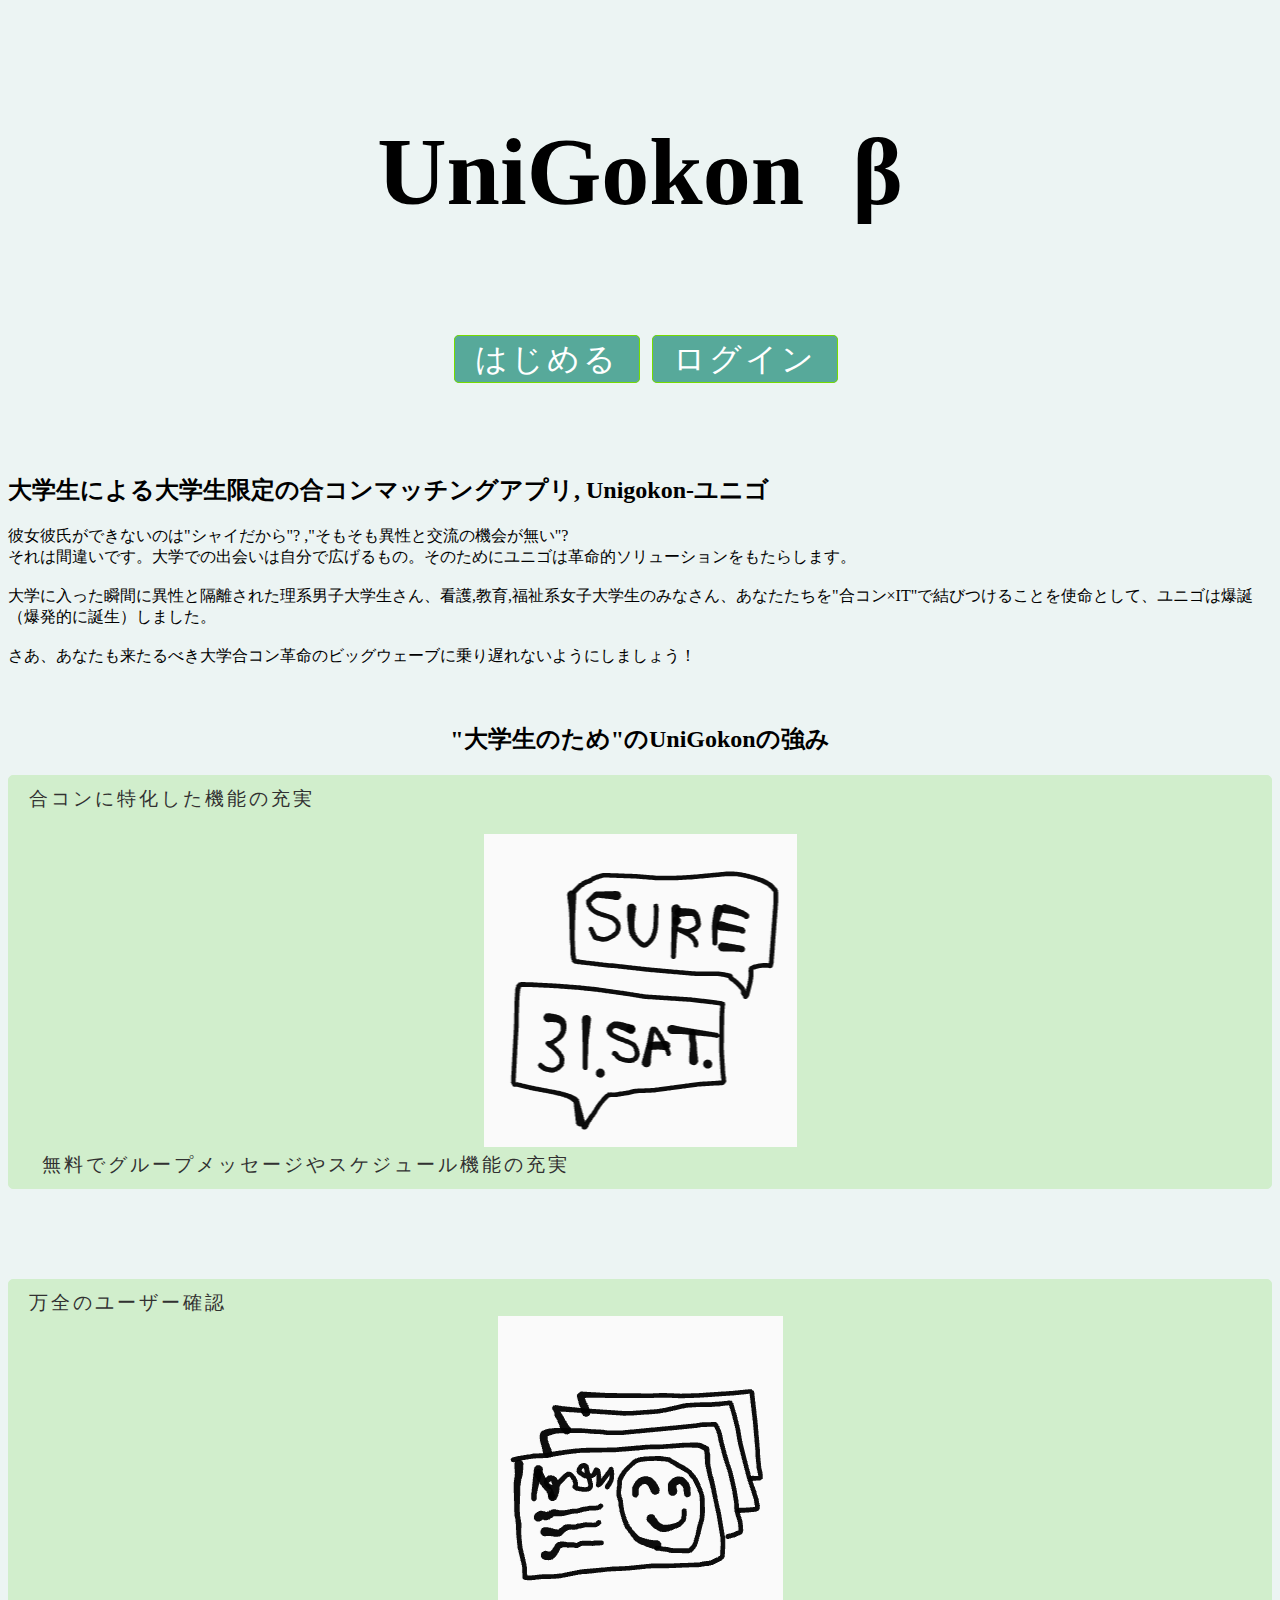
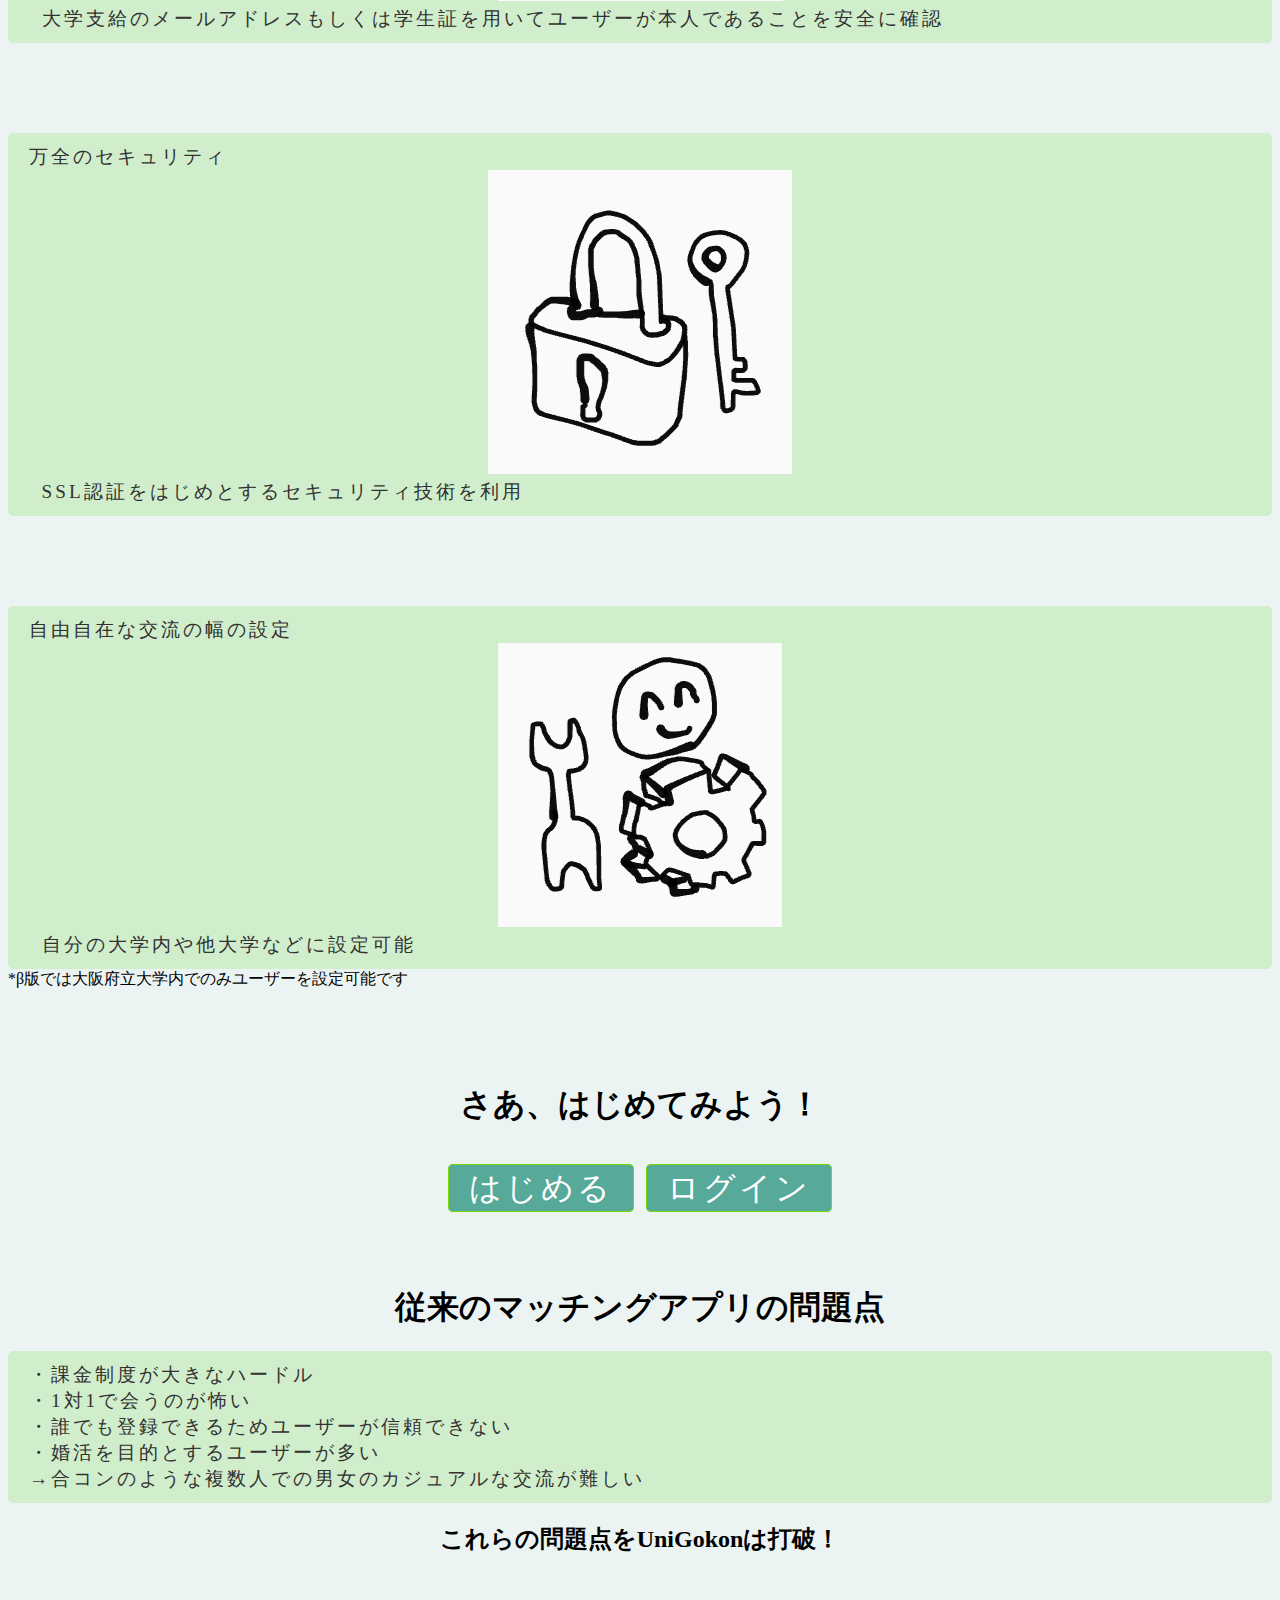
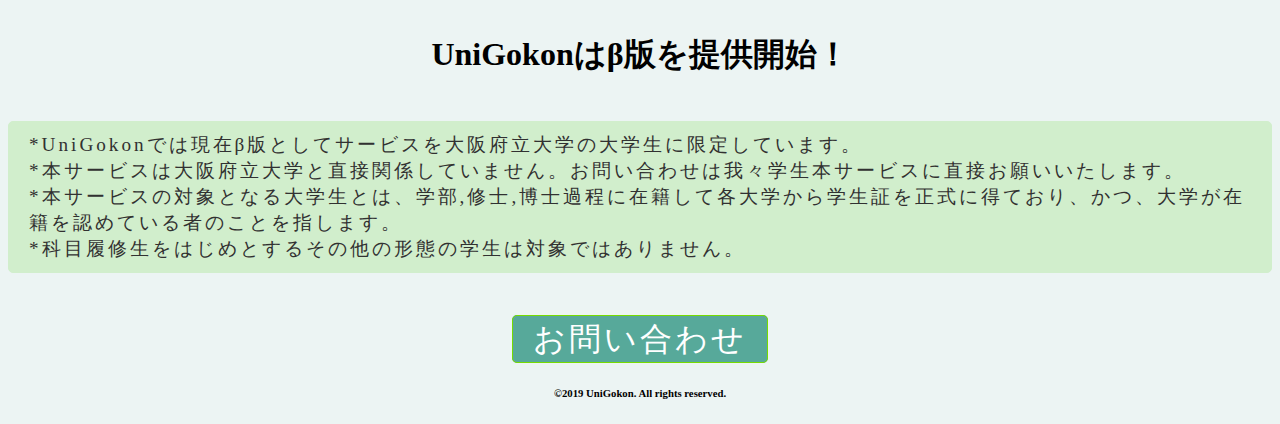
==== index.html @ 5c83e82b "first commit" ====
<!doctype html>
<html lang="en">
  <head>
    <meta charset="utf-8">
    <title>UniGokon β 大学生限定の合コンマッチング</title>
    <meta name="description" content="UniGokonユニゴ">
    <meta name="author" content="SitePoint">
    <link rel="stylesheet" href="unigokon.css?v=1.0">
    <!--[if lt IE 9]>
    <script src="https://cdnjs.cloudflare.com/ajax/libs/html5shiv/3.7.3/html5shiv.js"></script>
  <![endif]-->
  </head>
  <header>
    <br>
    <br>
    <br>
    <br>
    <br>
    <br>
    <center>
    <span id='logo'>
      <b>UniGokon&ensp;β</b>
      <br>
      <br>
    </span>
    <center>&ensp;
    <span id='startbutton'>はじめる</span>&ensp;
    <span id='login1'>ログイン</span>
    </center>
  </header>
  <body>
    <br>
    <br>
    <br>
    <br>
    <h2>大学生による大学生限定の合コンマッチングアプリ, Unigokon-ユニゴ</h2>彼女彼氏ができないのは"シャイだから"? ,"そもそも異性と交流の機会が無い"?
    <br>それは間違いです。大学での出会いは自分で広げるもの。そのためにユニゴは革命的ソリューションをもたらします。
    <br>
    <br>大学に入った瞬間に異性と隔離された理系男子大学生さん、看護,教育,福祉系女子大学生のみなさん、あなたたちを"合コン×IT"で結びつけることを使命として、ユニゴは爆誕（爆発的に誕生）しました。 
    <br>
    <br>さあ、あなたも来たるべき大学合コン革命のビッグウェーブに乗り遅れないようにしましょう！ 
    <br>
    <br>
    <br>
    <center>
    <h2>"大学生のため"のUniGokonの強み</h2>
    </center>
    <div id='adv1'>合コンに特化した機能の充実
      <br>
      <br>
      <center>
      <img src='images/adv1.png'>
      </center>&ensp;無料でグループメッセージやスケジュール機能の充実
      <br>
    </div>
    <br>
    <br>
    <br>
    <br>
    <br>
    <div id='adv2'>万全のユーザー確認
      <br>
      <center>
      <img src='images/adv2.png'>
      </center>&ensp;大学支給のメールアドレスもしくは学生証を用いてユーザーが本人であることを安全に確認
    </div>
    <br>
    <br>
    <br>
    <br>
    <br>
    <div id='adv3'>万全のセキュリティ
      <br>
      <center>
      <img src='images/adv3.png'>
      </center>&ensp;SSL認証をはじめとするセキュリティ技術を利用
    </div>
    <br>
    <br>
    <br>
    <br>
    <br>
    <div id='adv4'>自由自在な交流の幅の設定
      <br>
      <center>
      <img src='images/adv4.png'>
      </center>&ensp;自分の大学内や他大学などに設定可能
    </div>*β版では大阪府立大学内でのみユーザーを設定可能です
    <br>
    <br>
    <br>
    <br>
    <br>
    <center>
    <h1>さあ、はじめてみよう！
    <h1>
    </center>
    <br>
    <center>
    <span id='startbutton2'>はじめる</span>&ensp;
    <span id='login2'>ログイン</span>
    </center>
    <br>
    <br>
    <br>
    <center>
    <h1>従来のマッチングアプリの問題点
    </h1>
    </center>
    <div id='conventionaldrawbacks'>・課金制度が大きなハードル 
      <br>・1対1で会うのが怖い 
      <br>・誰でも登録できるためユーザーが信頼できない 
      <br>・婚活を目的とするユーザーが多い
      <br>→合コンのような複数人での男女のカジュアルな交流が難しい
      <br>
    </div>
    <center>
    <h2>これらの問題点をUniGokonは打破！</h2>
    </center>
    <br>
    <br>
    <center>
    <h1>UniGokonはβ版を提供開始！
    </h1>
    </center>
    <h6 id='importantnotes'>*UniGokonでは現在β版としてサービスを大阪府立大学の大学生に限定しています。
      <br>*本サービスは大阪府立大学と直接関係していません。お問い合わせは我々学生本サービスに直接お願いいたします。
      <br>*本サービスの対象となる大学生とは、学部,修士,博士過程に在籍して各大学から学生証を正式に得ており、かつ、大学が在籍を認めている者のことを指します。
      <br>*科目履修生をはじめとするその他の形態の学生は対象ではありません。
    </h6>
    <center>
    <span id='contactus'>お問い合わせ</span>
    </center>
    <center>
    <h6>©2019 UniGokon. All rights reserved.</h6>
    </center>
    <script>
    
    
    function moveto(cssid,wheretogo){
        document.getElementById(cssid).onclick = function(){
            window.location.href = wheretogo;
        };
        
    };
    
        
    moveto('startbutton','getstarted.html')
    moveto('startbutton2','getstarted.html')
    moveto('login1','auth.html')
    moveto('login2','auth.html')
    moveto('contactus','contactus.html')
    
    function notyet(cssid){
       document.getElementById(cssid).onclick = function() {
        alert('まことに遺憾ながらこの機能はまだ実装していません ID:'+cssid)

    };};
        
        
        notyet('contactus')
    /*notyet('startbutton');
    notyet('login1');
    notyet('login2');
    notyet('startbutton2');
    notyet('contactus')*/
    
    /*はじめるとログインはページ分ける
    
    はじめる　では利用規約のページからのauth.htmlに飛ばす
    
    */

       
       </script>
  </body>
</html>
---- unigokon.css ----
body {
  background-color: #ecf4f3;
}

#startbutton, #startbutton2, #login1, #login2, #contactus {
  background-color: #57a99a;
  font-size: 200%;
  /*フォントサイズの調整*/
  color: white;
  /*文字色の変更*/
  padding-top: 5px;
  /*文字上部に余白*/
  padding-bottom: 5px;
  /*文字下部に余白*/
  padding-left: 20px;
  /*文字左側に余白*/
  padding-right: 20px;
  /*文字右側に余白*/
  border: 1px solid #76db01;
  /*文字の周りに線を描く*/
  border-radius: 5px;
  /*線の角に丸みを付ける*/
  letter-spacing: 3px;
  /*文字と文字の間隔をあける*/
  font-weight: 400;
  /*文字の太さの変更*/
}

#conventionaldrawbacks, #adv1, #adv2, #adv3, #adv4, #importantnotes {
  background-color: #d1eecc;
  font-size: 120%;
  /*フォントサイズの調整*/
  color: #313131;
  /*文字色の変更*/
  padding-top: 10px;
  /*文字上部に余白*/
  padding-bottom: 10px;
  /*文字下部に余白*/
  padding-left: 20px;
  /*文字左側に余白*/
  padding-right: 20px;
  /*文字右側に余白*/
  border: 1px solid #d1eecc;
  /*文字の周りに線を描く*/
  border-radius: 5px;
  /*線の角に丸みを付ける*/
  letter-spacing: 3px;
  /*文字と文字の間隔をあける*/
  font-weight: 400;
  /*文字の太さの変更*/
}

#logo {
  font-size: 600%;
}
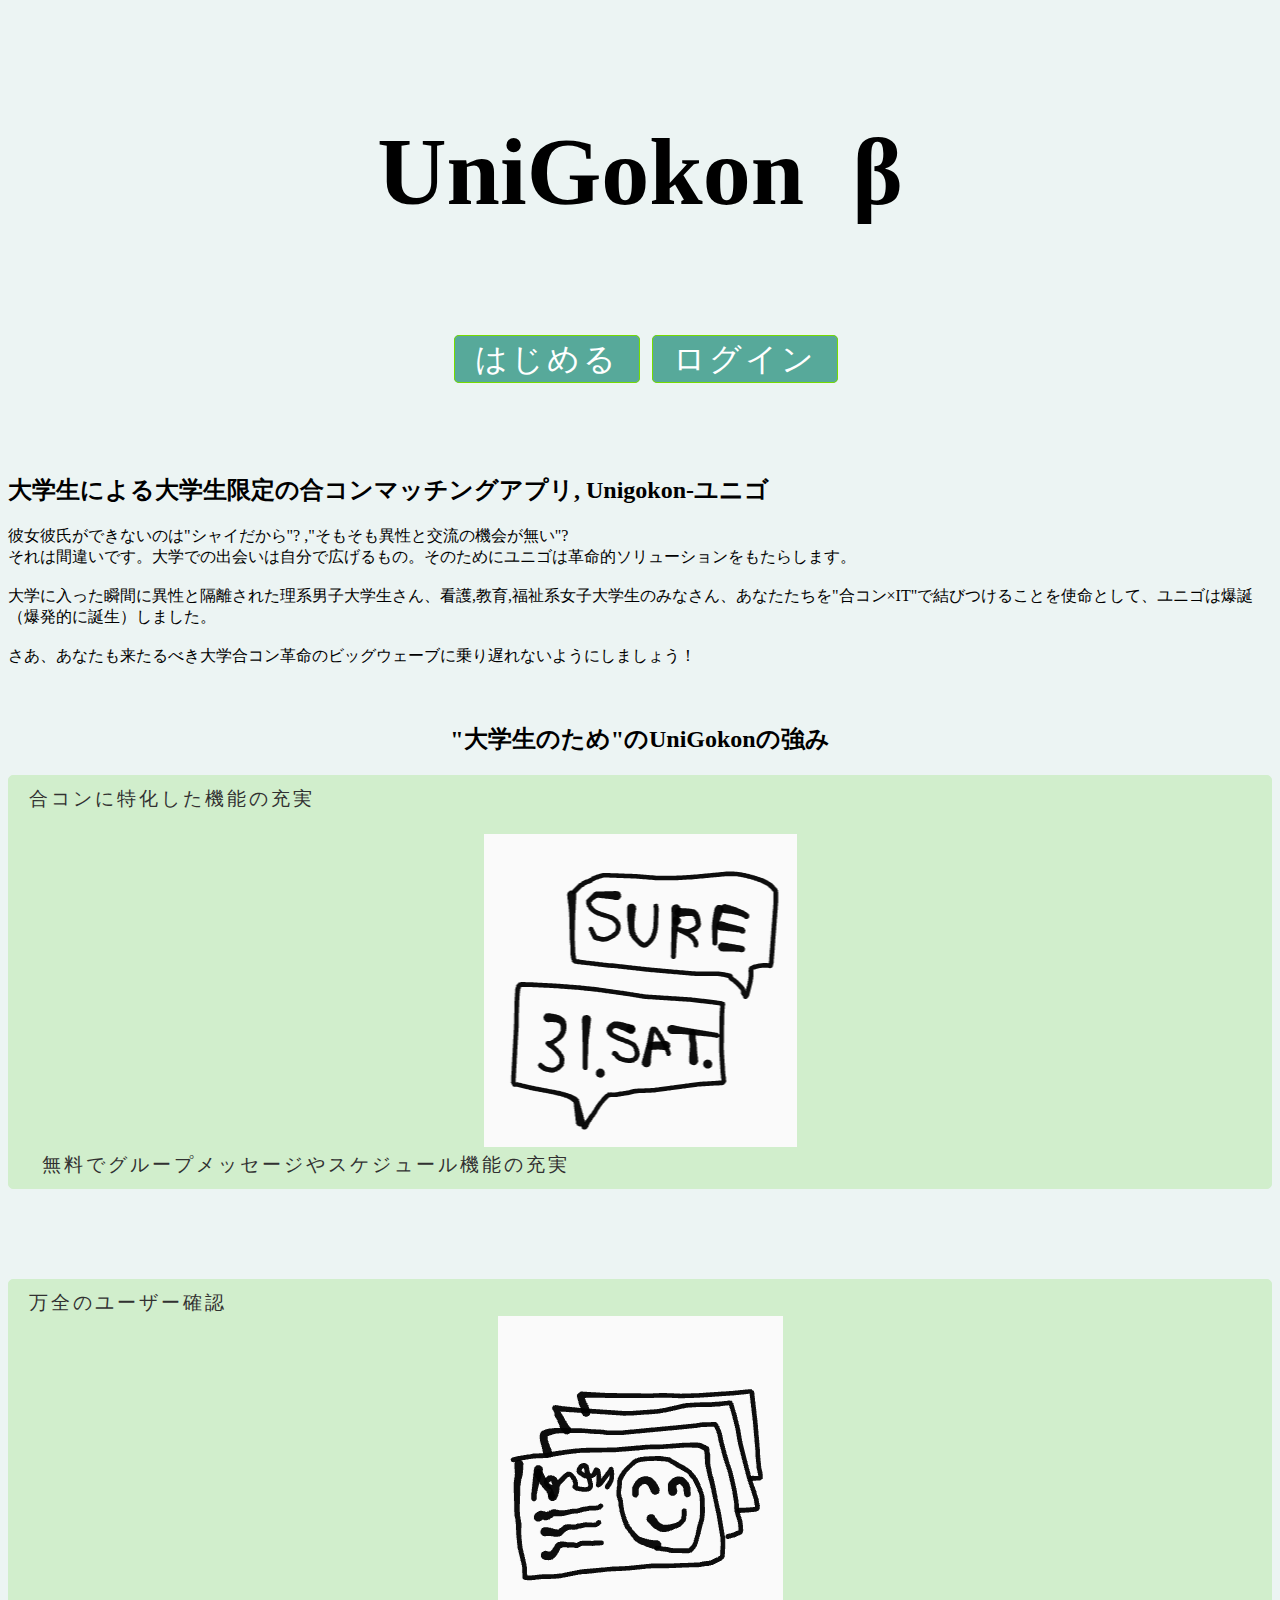
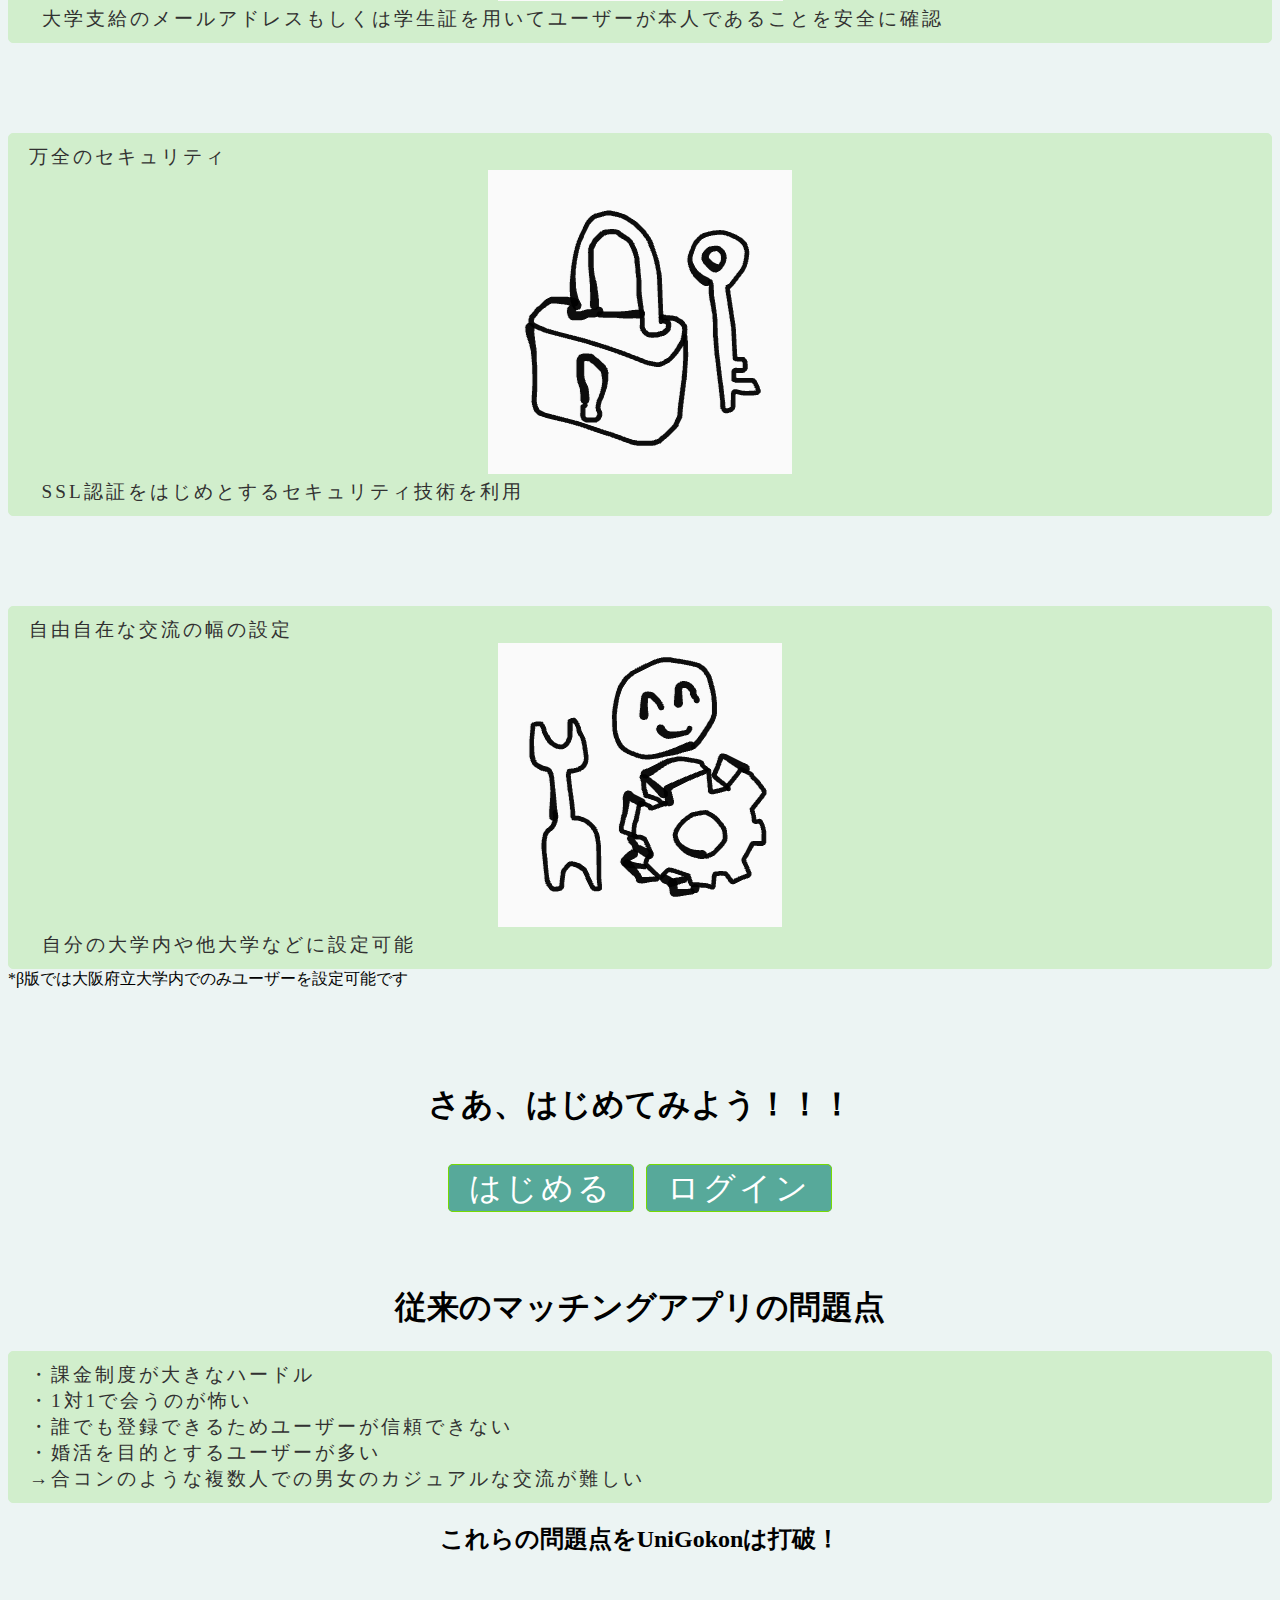
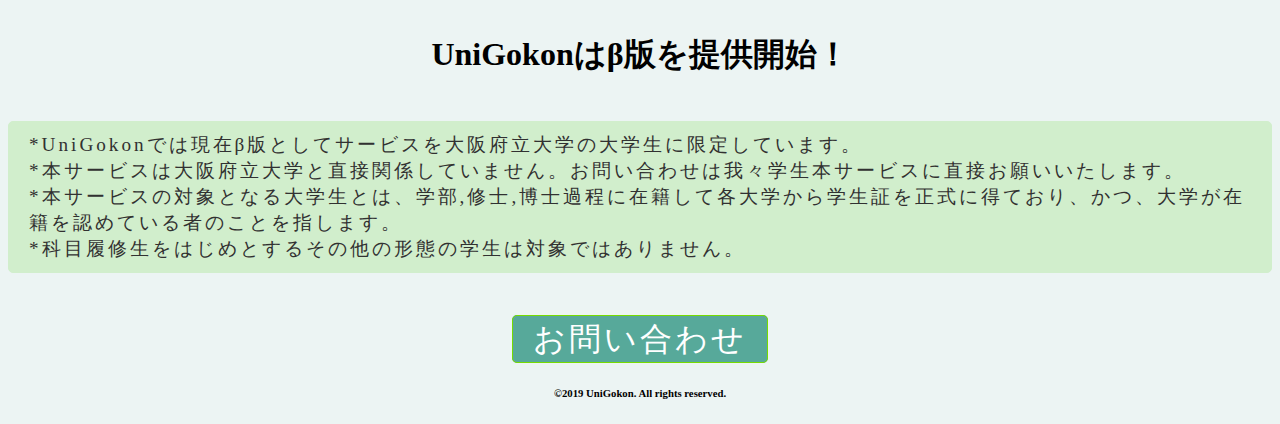
==== commit c99b06ac: "first" ====
--- a/index.html
+++ b/index.html
@@ -92,7 +92,7 @@
     <br>
     <br>
     <center>
-    <h1>さあ、はじめてみよう！
+    <h1>さあ、はじめてみよう！！！
     <h1>
     </center>
     <br>
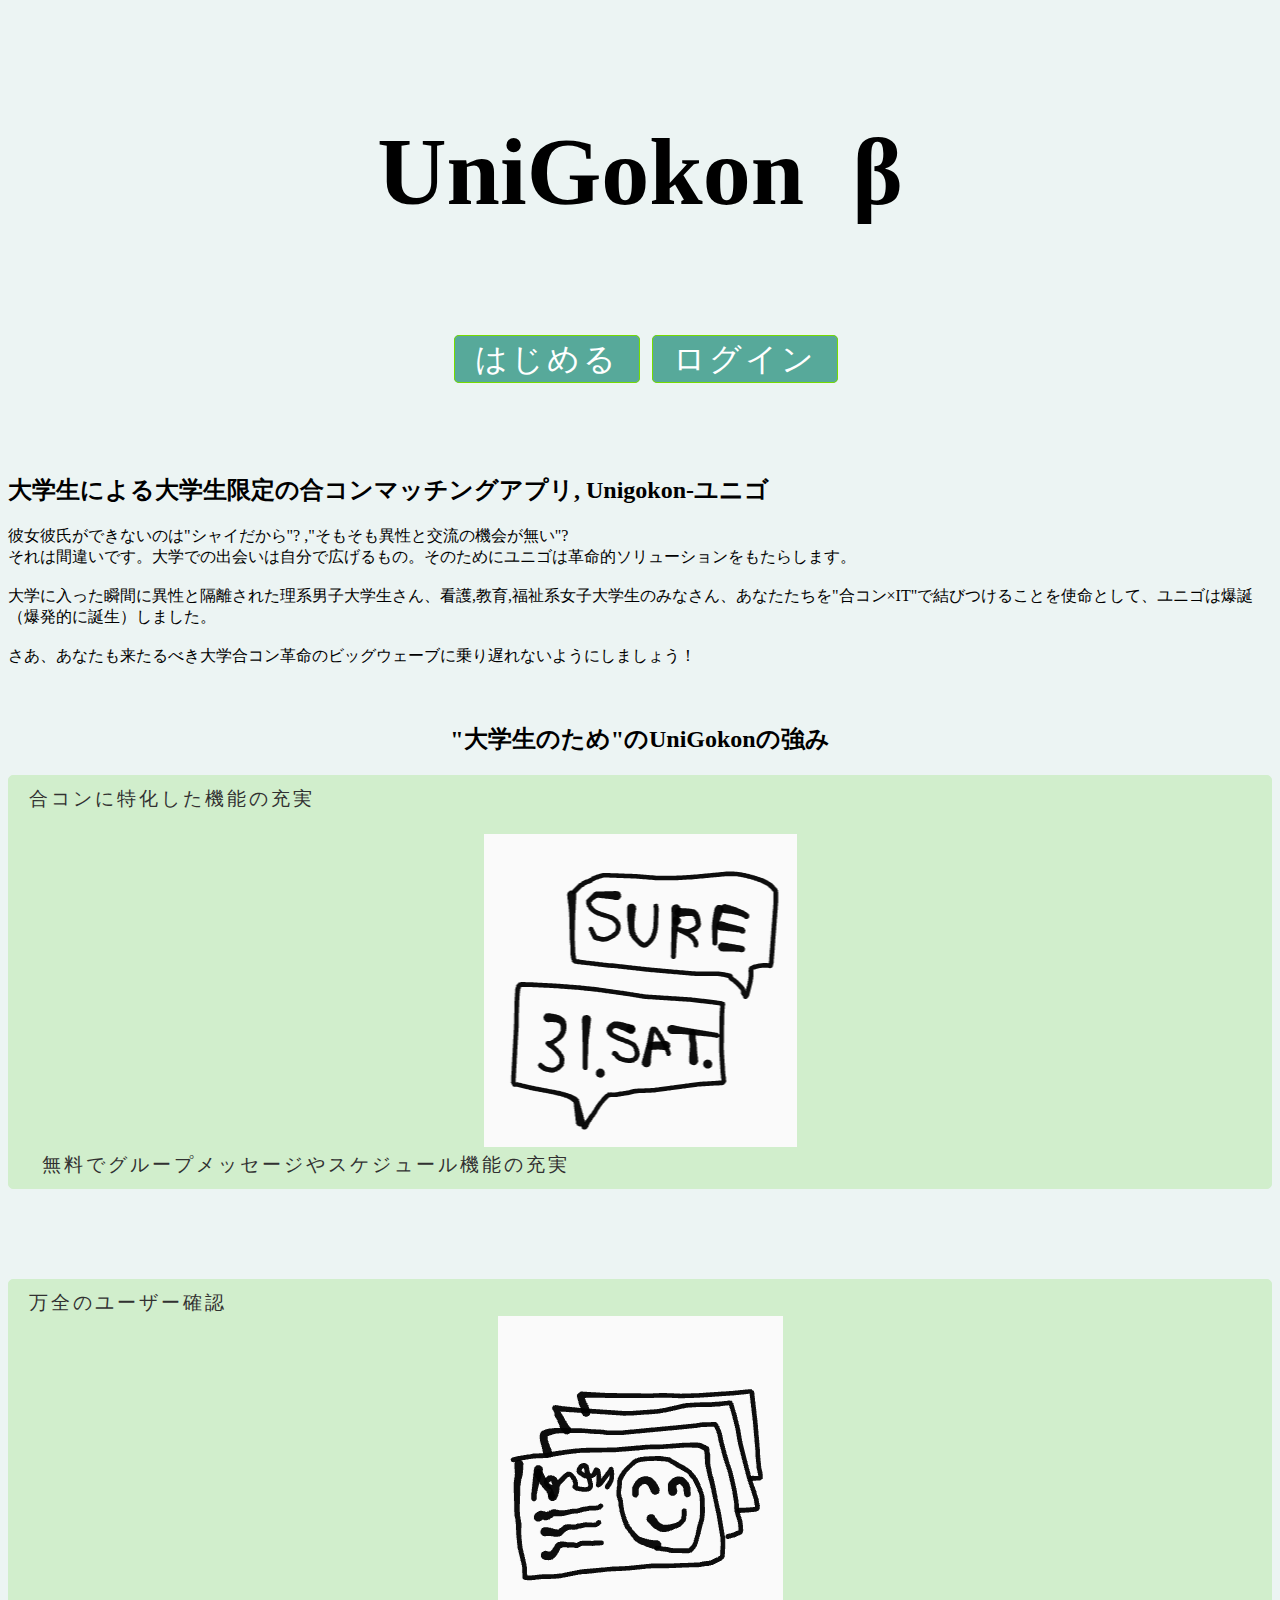
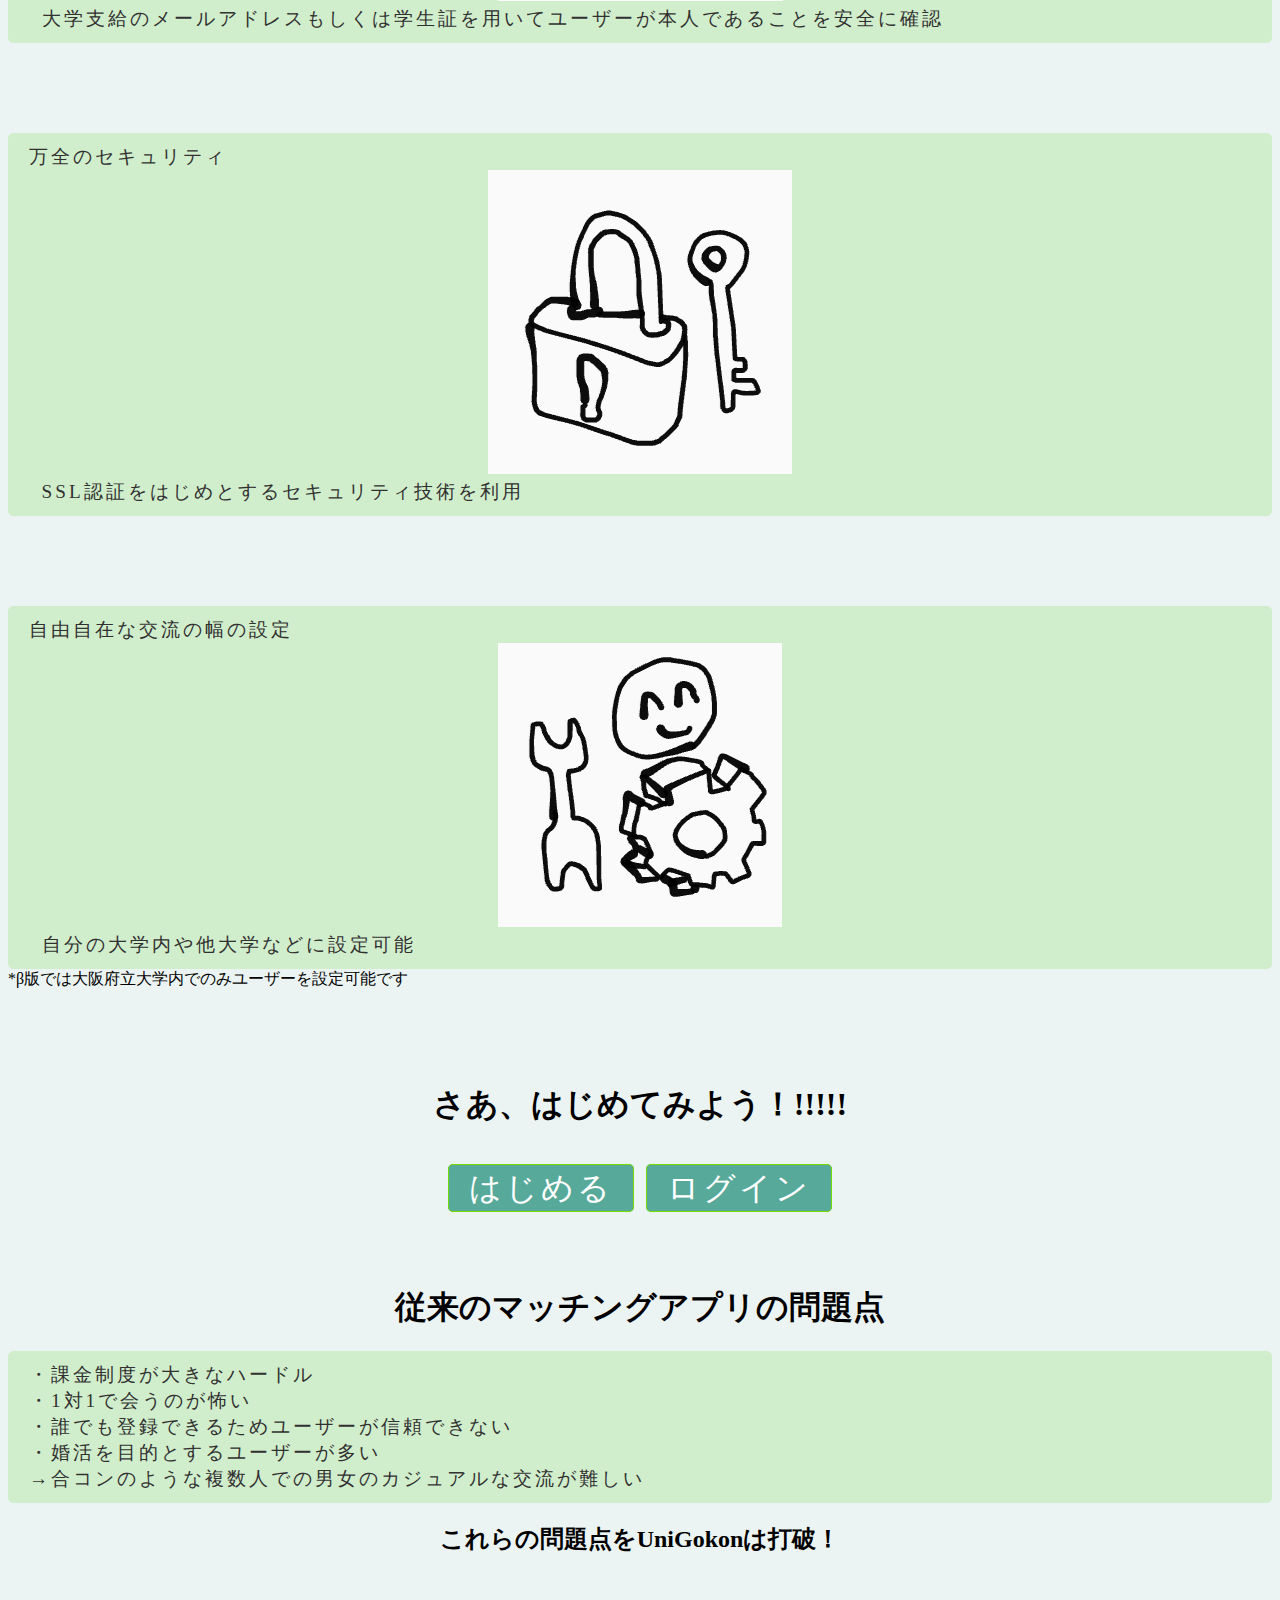
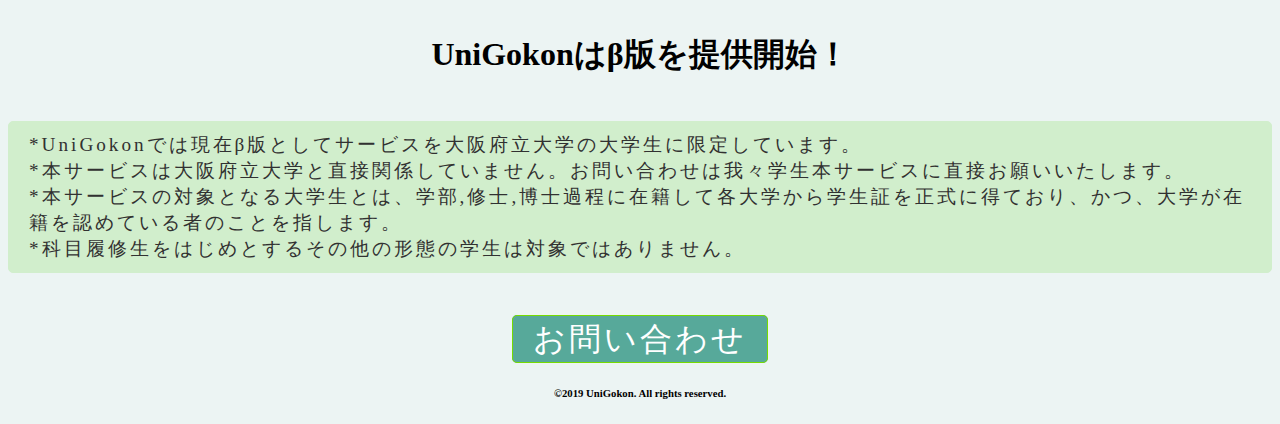
==== commit 1d9f5f7c: "2nd branch test" ====
--- a/index.html
+++ b/index.html
@@ -92,7 +92,7 @@
     <br>
     <br>
     <center>
-    <h1>さあ、はじめてみよう！！！
+    <h1>さあ、はじめてみよう！!!!!!
     <h1>
     </center>
     <br>
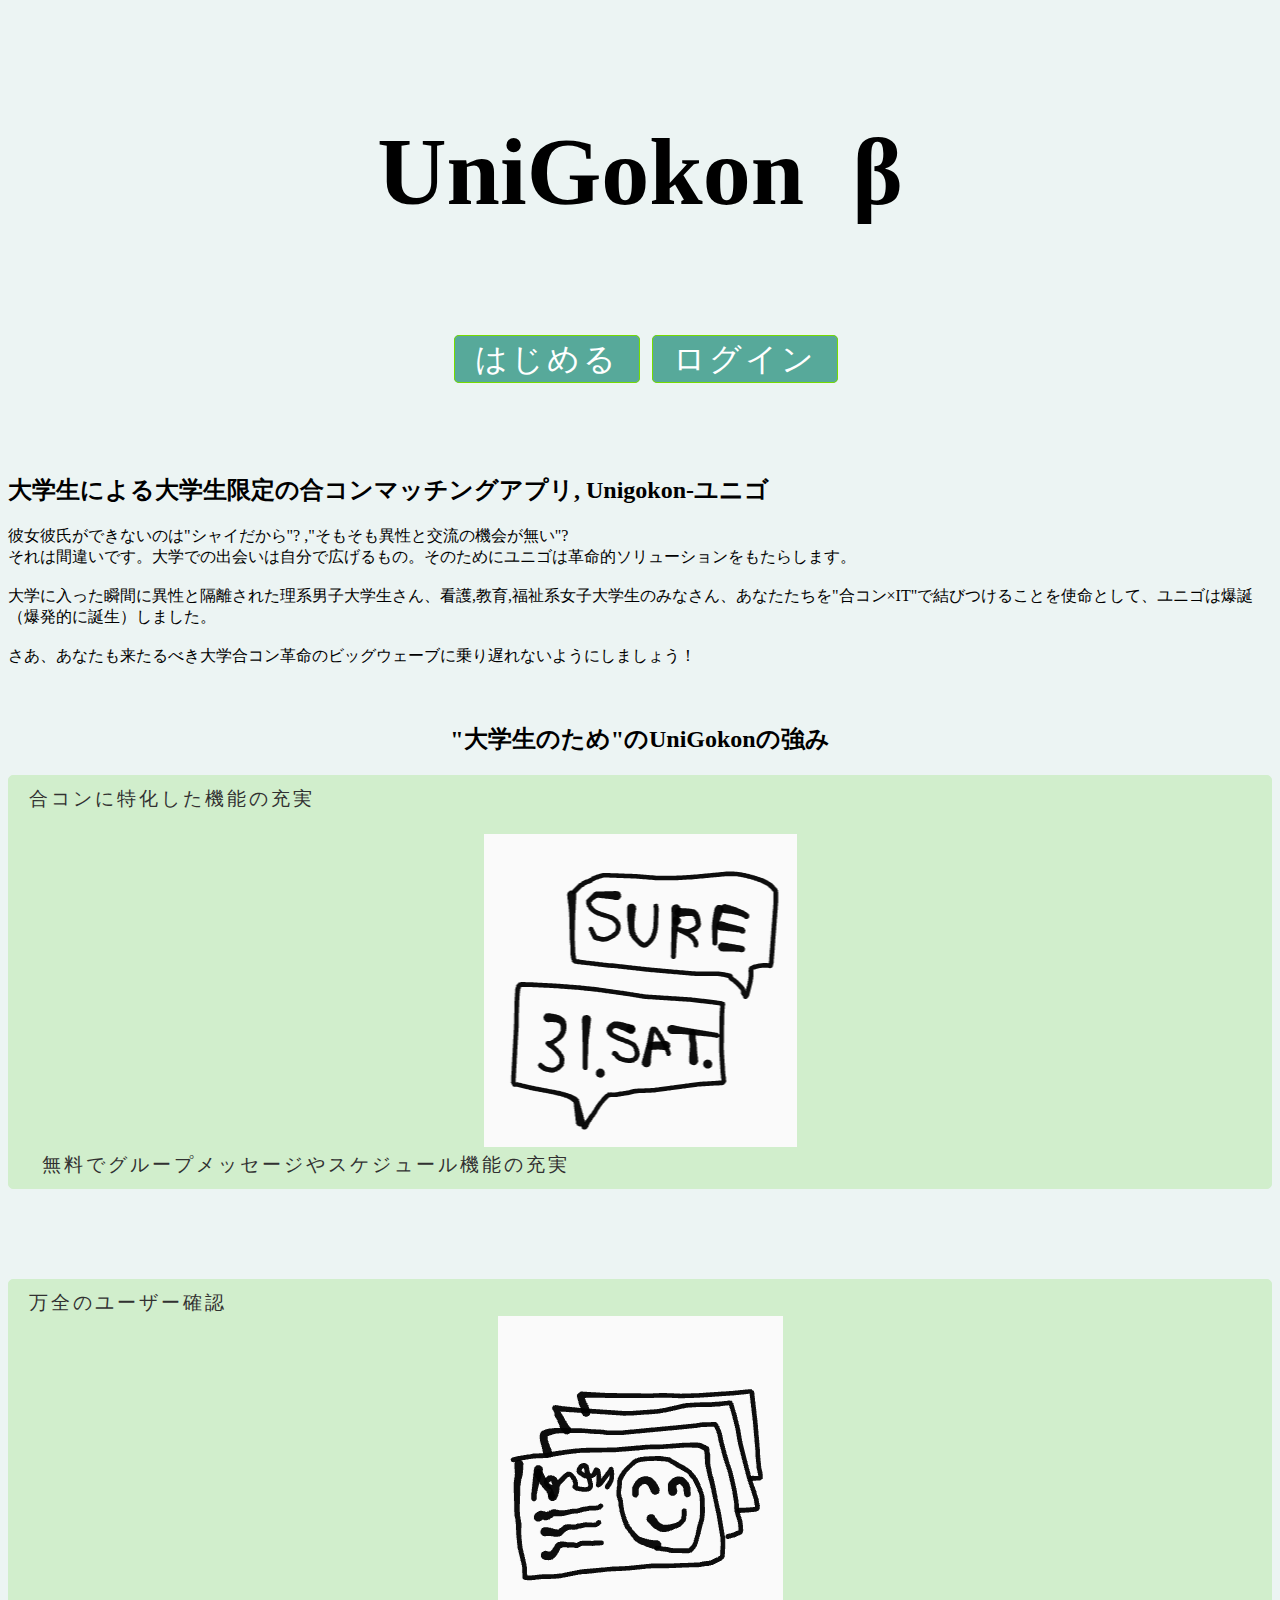
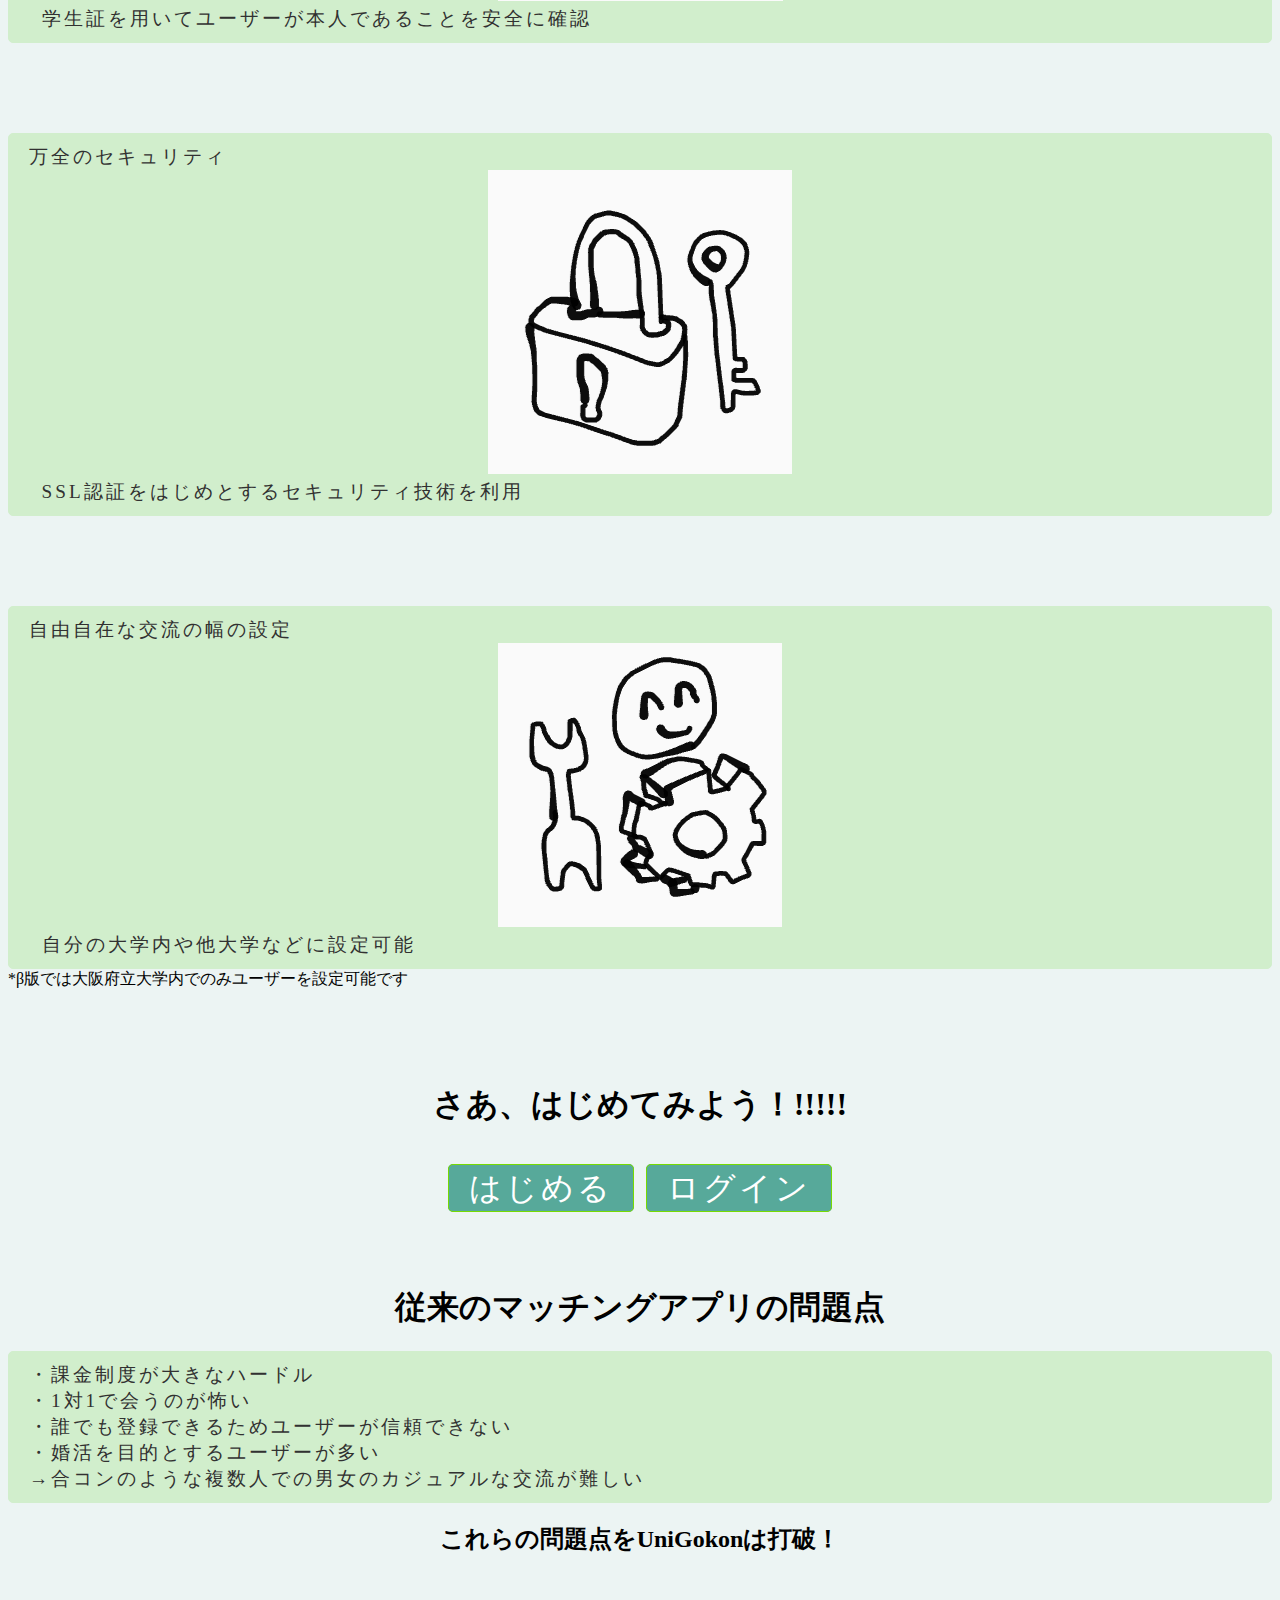
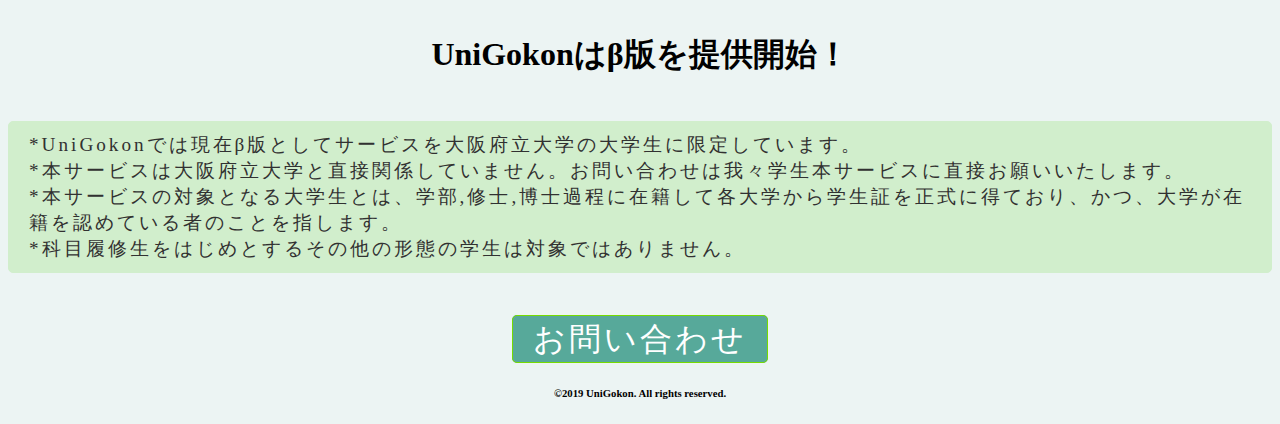
==== commit ce07f9c2: "practice" ====
--- a/index.html
+++ b/index.html
@@ -62,7 +62,7 @@
       <br>
       <center>
       <img src='images/adv2.png'>
-      </center>&ensp;大学支給のメールアドレスもしくは学生証を用いてユーザーが本人であることを安全に確認
+      </center>&ensp;学生証を用いてユーザーが本人であることを安全に確認
     </div>
     <br>
     <br>
@@ -174,4 +174,4 @@
        
        </script>
   </body>
-</html>+</html>
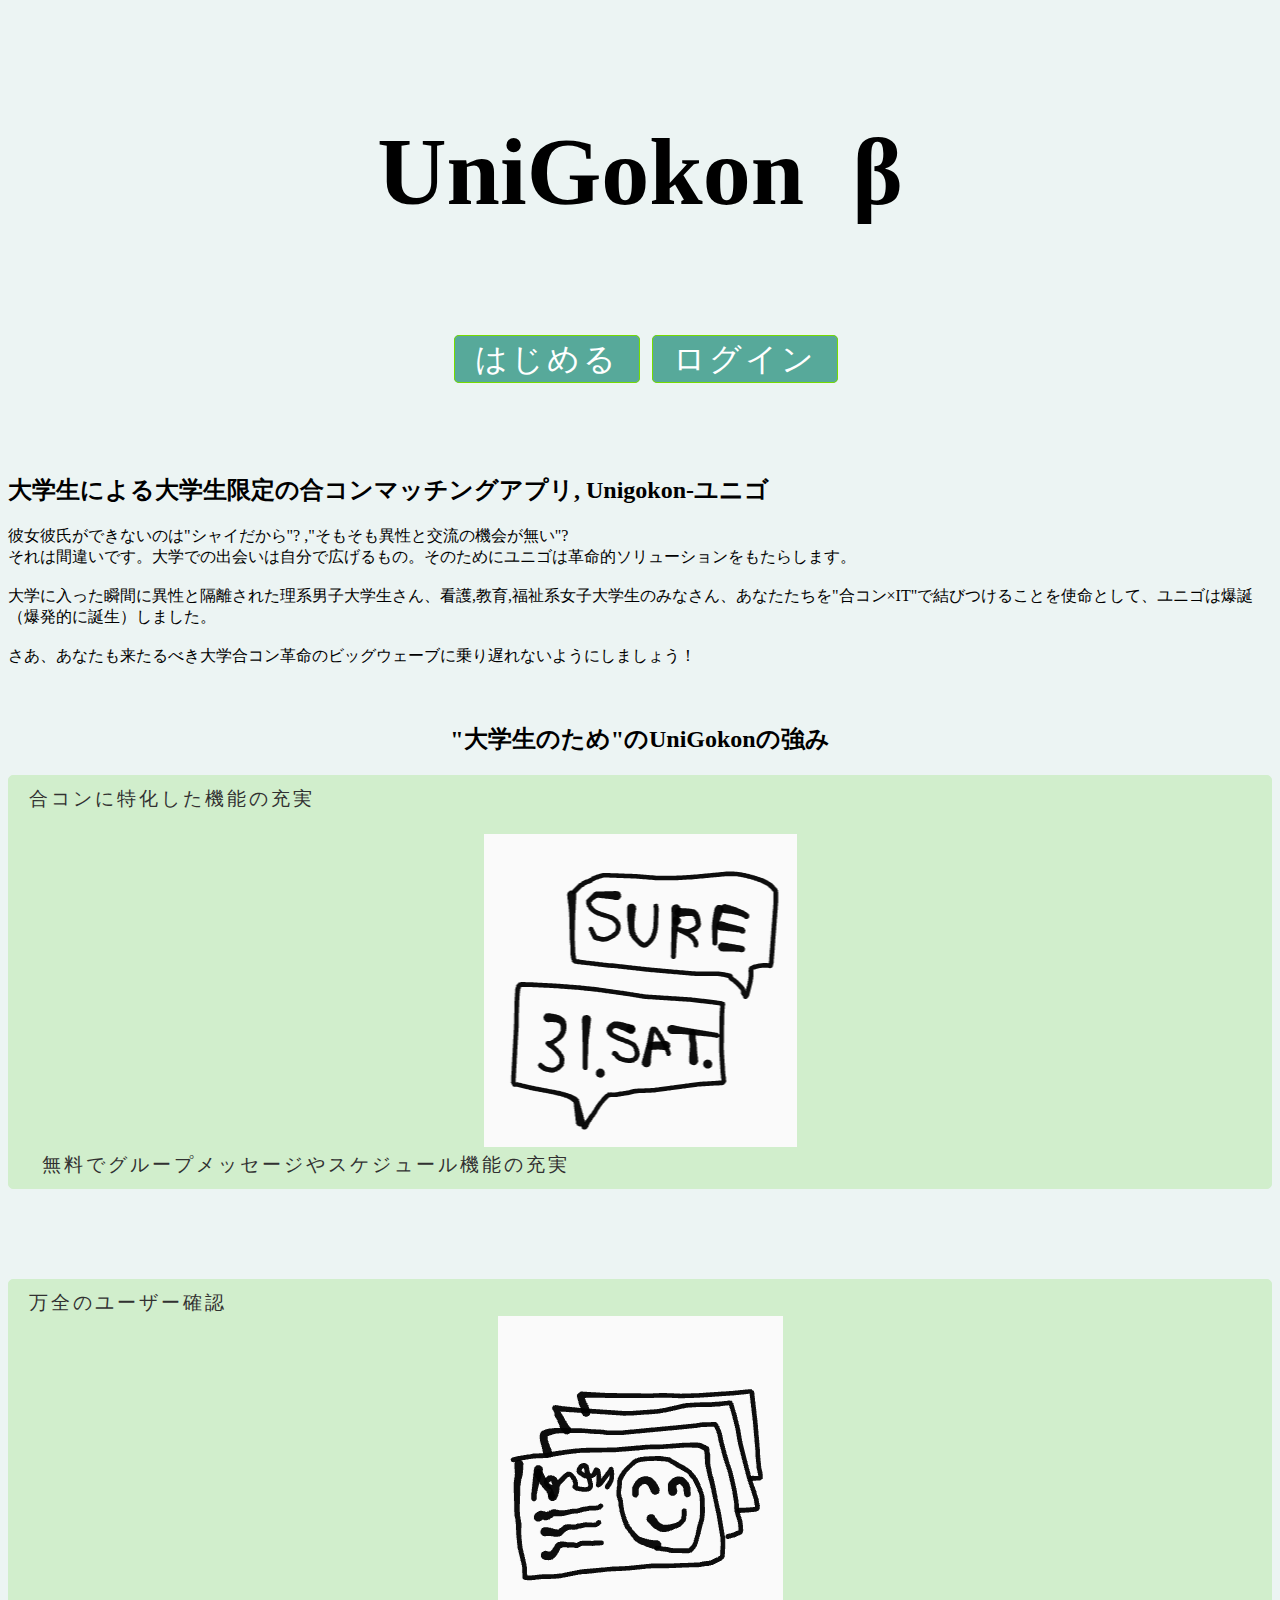
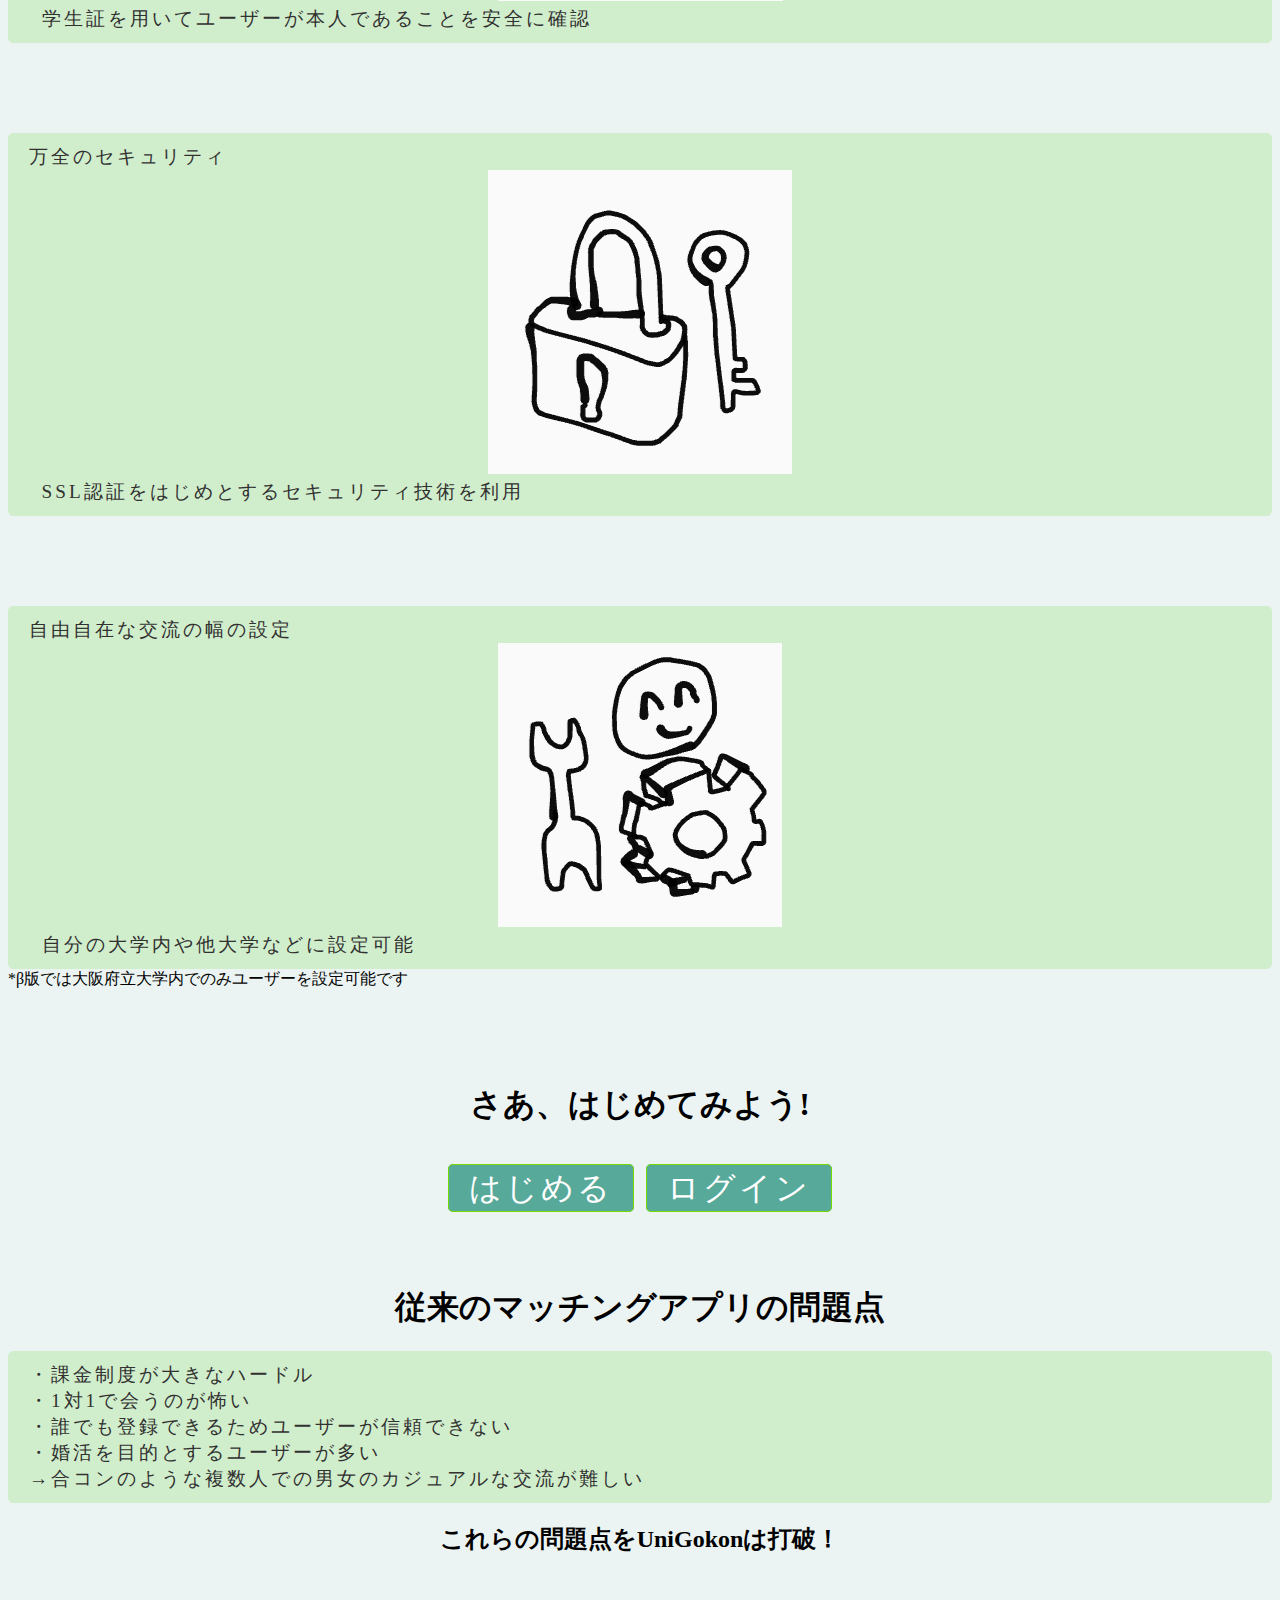
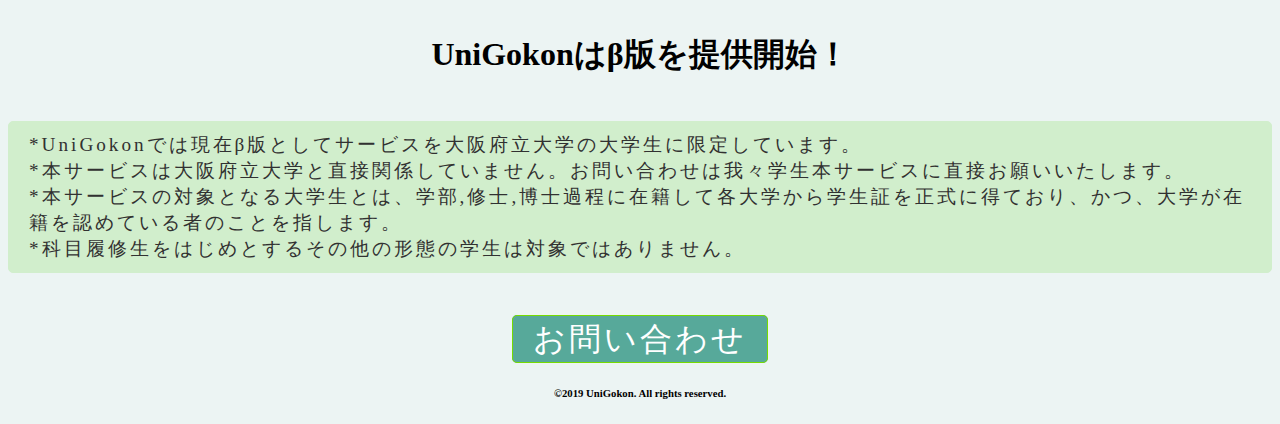
==== commit 21baec66: "modified text" ====
--- a/index.html
+++ b/index.html
@@ -92,7 +92,7 @@
     <br>
     <br>
     <center>
-    <h1>さあ、はじめてみよう！!!!!!
+    <h1>さあ、はじめてみよう!
     <h1>
     </center>
     <br>
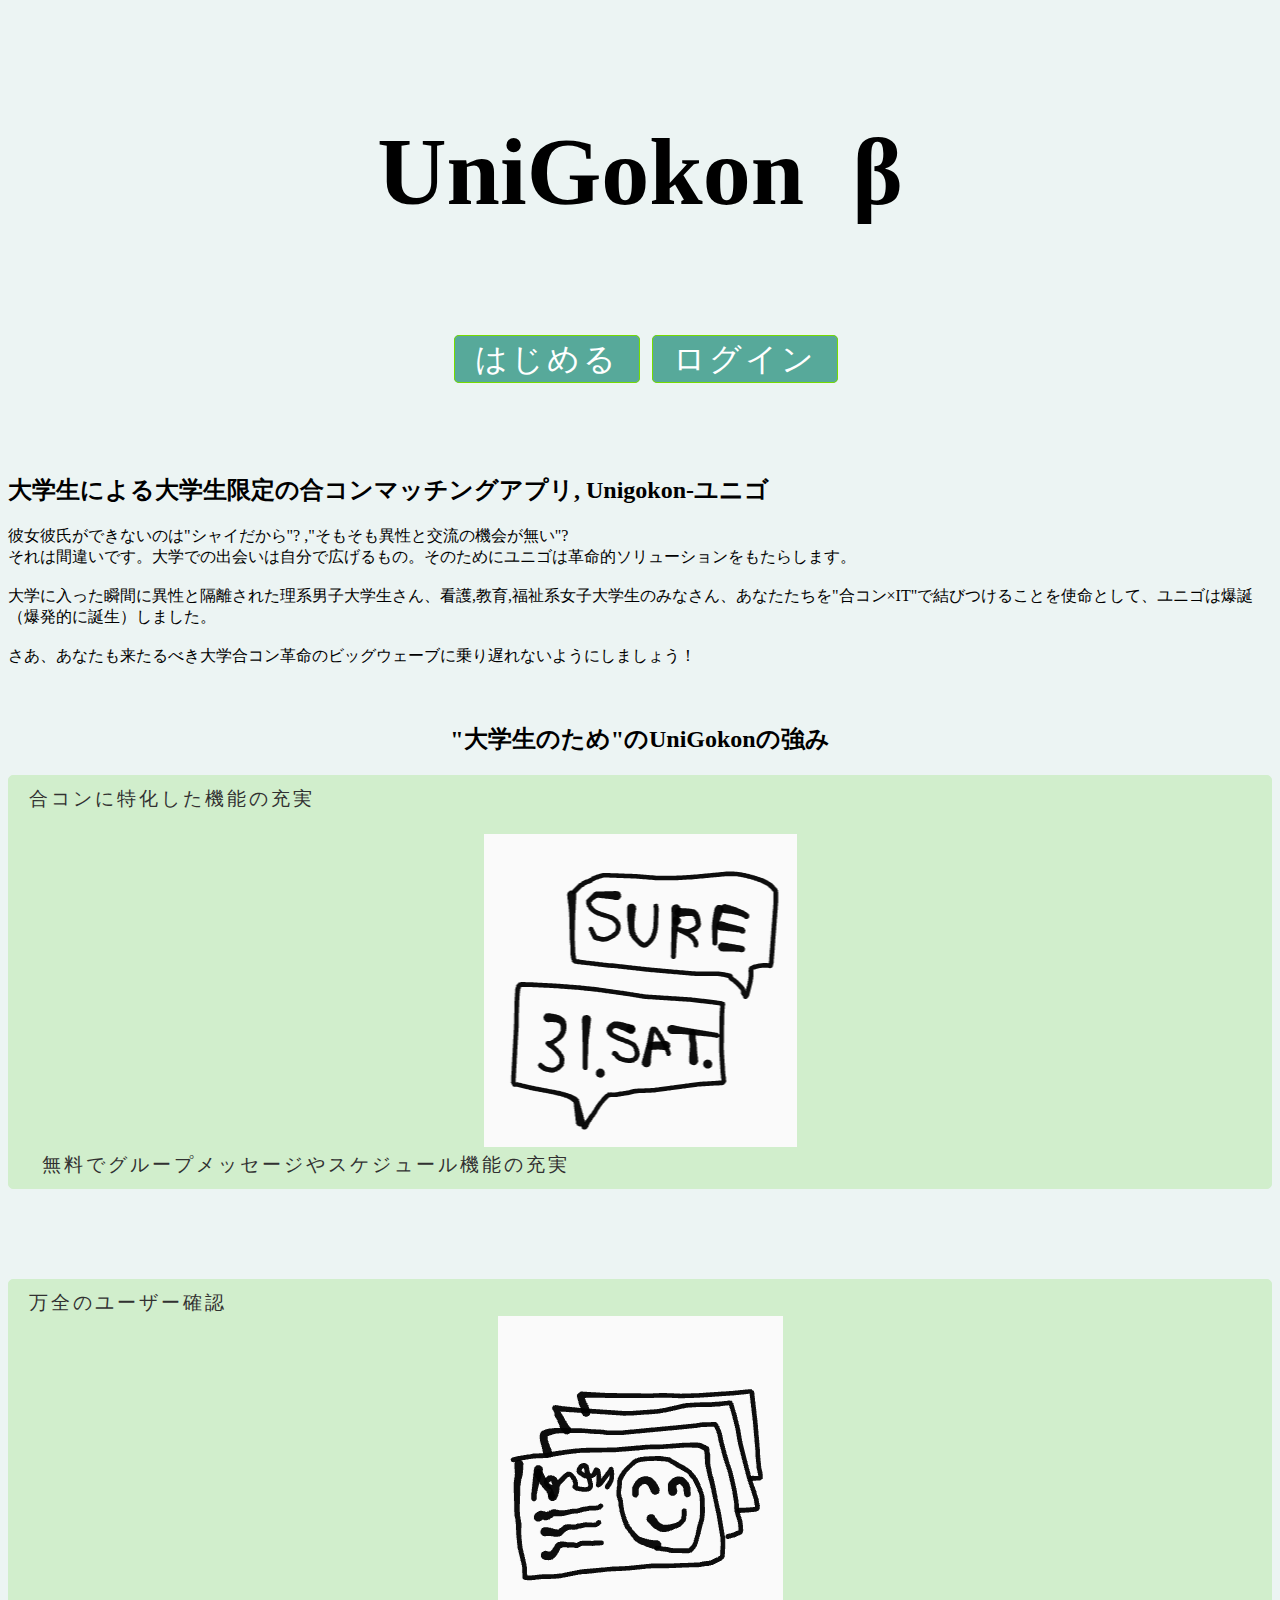
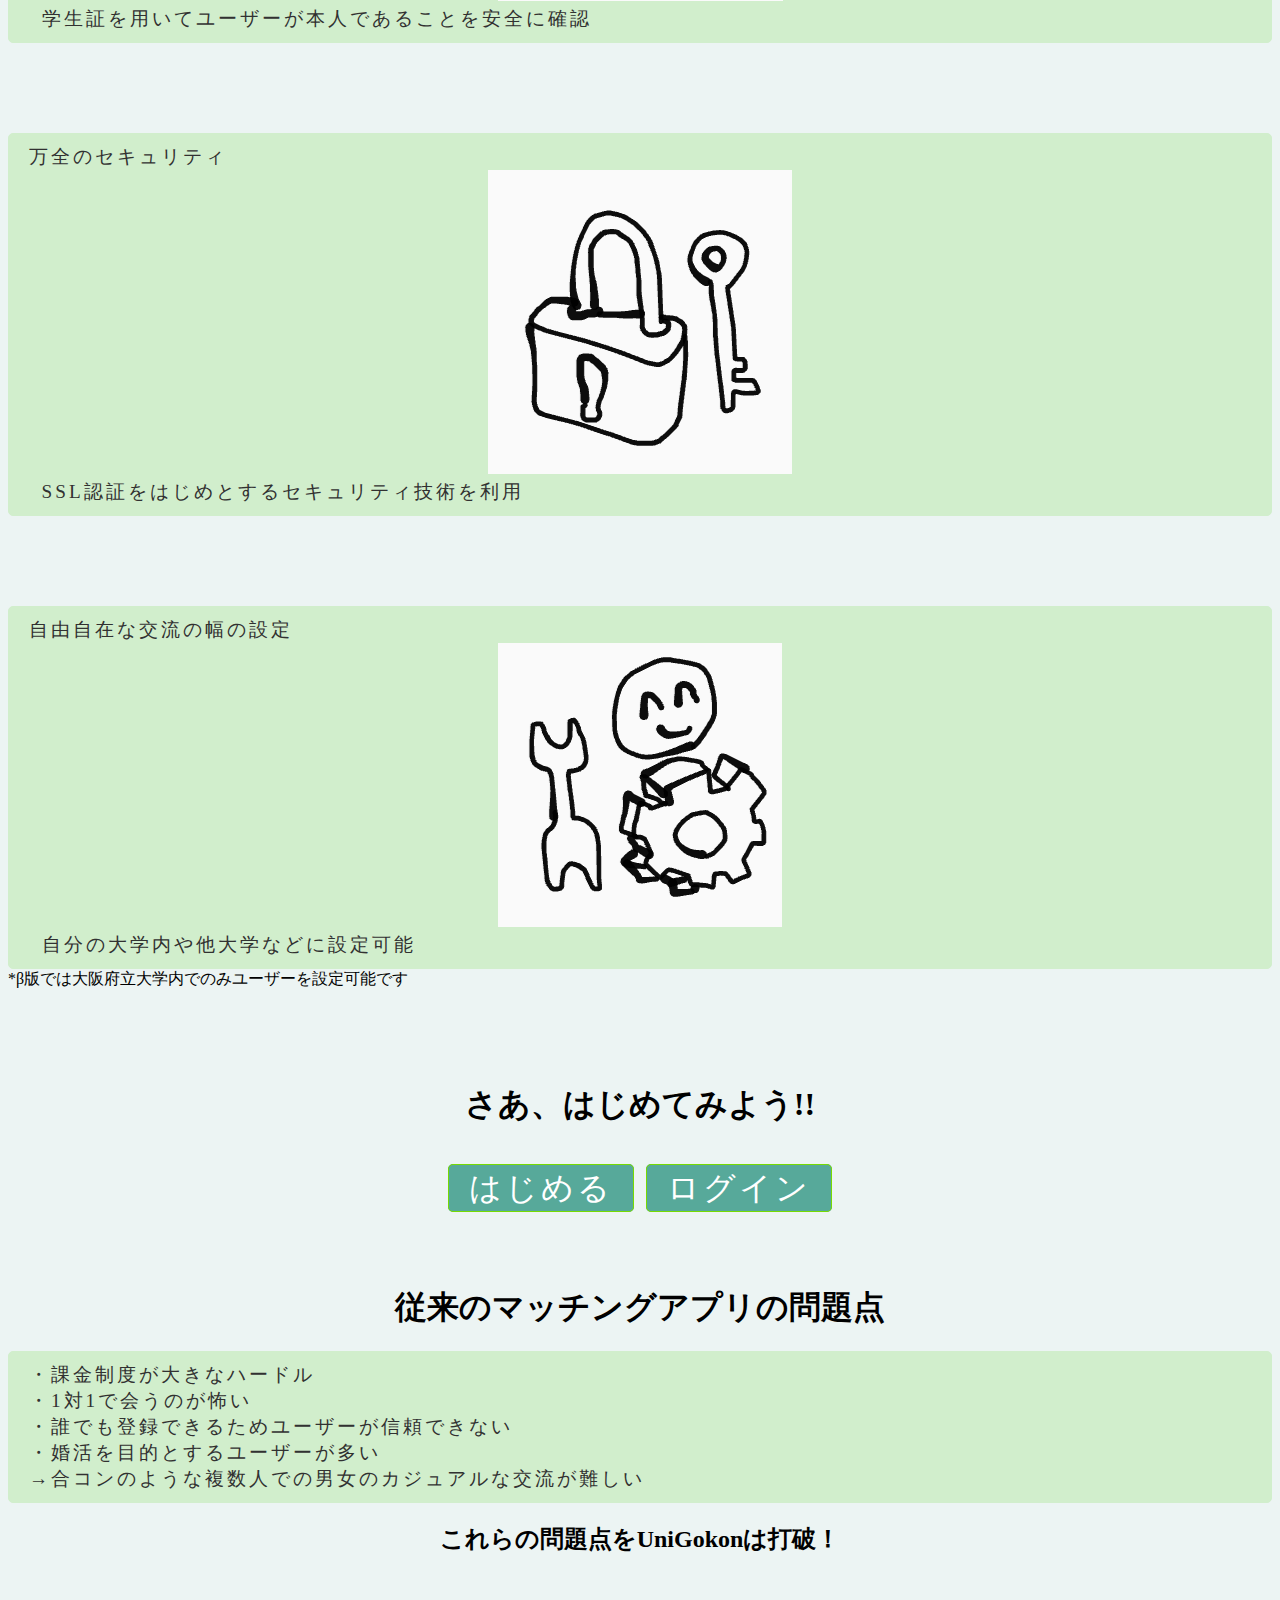
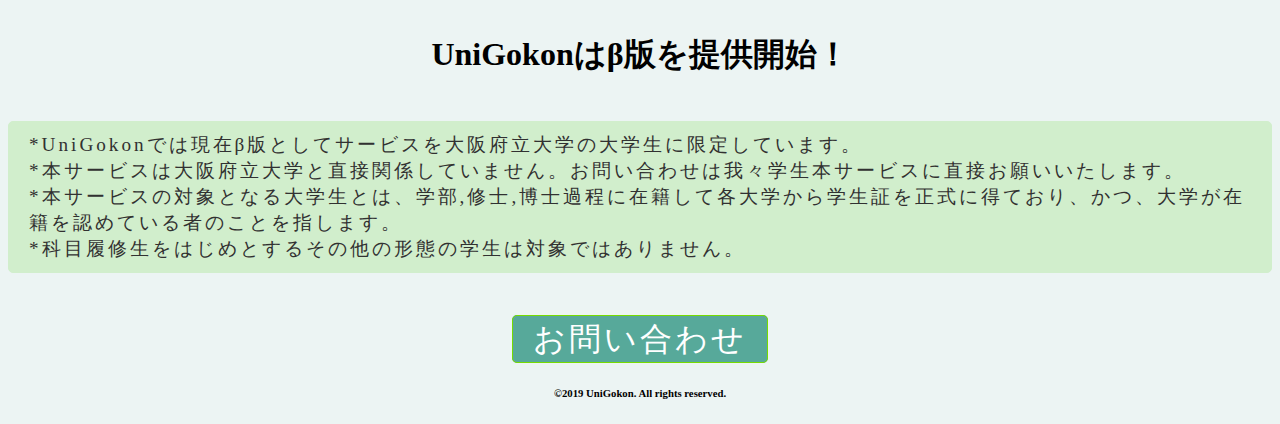
==== commit 6b99cfd7: "practice2" ====
--- a/index.html
+++ b/index.html
@@ -92,7 +92,7 @@
     <br>
     <br>
     <center>
-    <h1>さあ、はじめてみよう!
+    <h1>さあ、はじめてみよう!!
     <h1>
     </center>
     <br>
